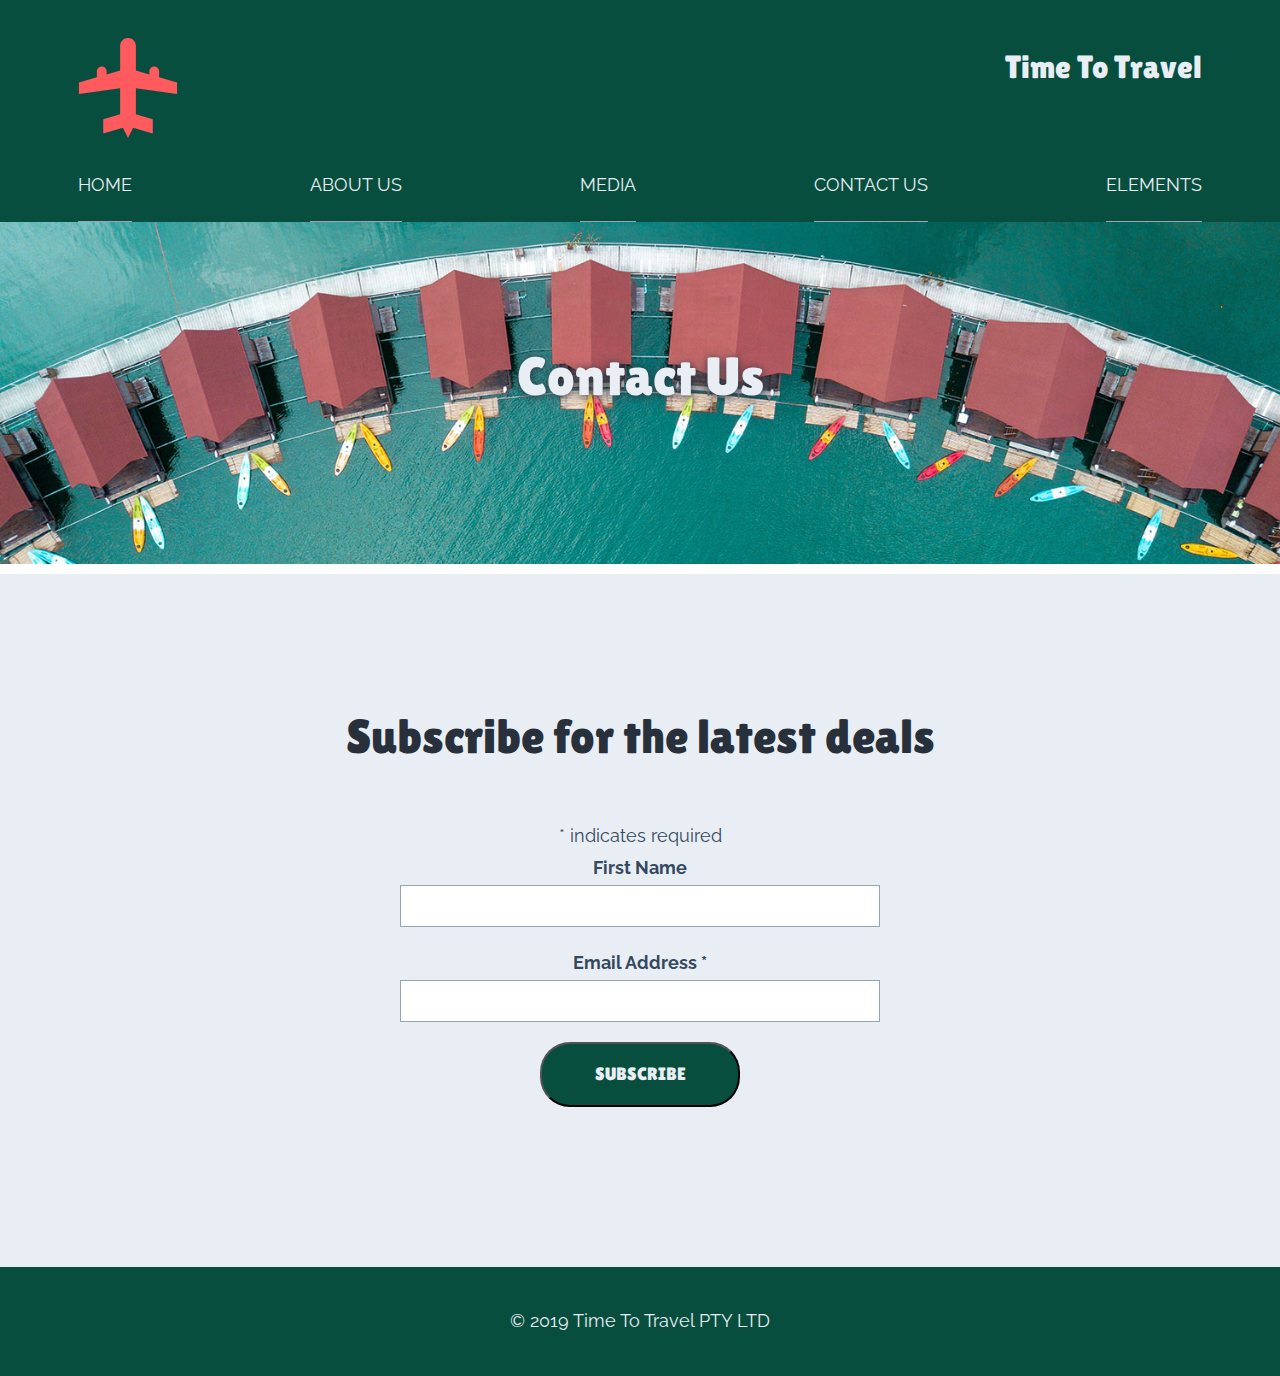
==== contact.html @ 922fc35a "hero images on all pages" ====
<!DOCTYPE html>

<html>
  <head>
    <meta charset="utf-8" />
    <title>
      Contact - Time To Travel
    </title>

    <meta name="viewport" content="width=device-width, intial-scale=1">

    <link rel="stylesheet" href="resources/css/normalize.css">

    <link rel="stylesheet" href="resources/css/main.css">

    <link rel="apple-touch-icon" sizes="180x180" href="resources/icons/apple-touch-icon.png">
    <link rel="icon" type="image/png" sizes="32x32" href="resources/icons/favicon-32x32.png">
    <link rel="icon" type="image/png" sizes="16x16" href="resources/icons/favicon-16x16.png">
    <link rel="manifest" href="resources/icons/site.webmanifest">
    <link rel="mask-icon" href="resources/icons/safari-pinned-tab.svg" color="#5bbad5">
    <link rel="shortcut icon" href="resources/icons/favicon.ico">
    <meta name="msapplication-TileColor" content="#2b5797">
    <meta name="msapplication-config" content="resources/icons/browserconfig.xml">
     <meta name="theme-color" content="#ffffff">

    <meta
      name="description"
      content="Find exclusive, boutique holidays, cruises amd adventures from Australia's leading travel agent."
    />
  </head>

  <body>
    <header>
      <div class="layout-wide">
        <div class="logo-wrapper">
          <a href="index.html">
            <img
              alt="Time To Travel logo"
              src="resources/images/logo.svg"
              class="logo"
            />
          </a>
        </div> <!--logo-wrapper-->

        <div class="site-title">
          Time To Travel
        </div> <!--site-title-->
      </div> <!--layout-wide-->
    </header>

    <div class="navigation">
      <button class="nav-prompt">Open Navigation</button>
      <nav class="layout-wide nav-inner" aria-expanded="false">

        <ul>
          <li>
            <a href="index.html">Home</a>
          </li>
          <li>
            <a href="about.html">About Us</a>
          </li>
          <li>
            <a href="media.html">Media</a>
          </li>
          <li>
            <a href="contact.html">Contact Us</a>
          </li>
          <li>
            <a href="elements.html">Elements</a>
          </li>
        </ul>

      </nav>

    </div>



    <main>

      <div class="hero-module")>
        <img src="resources/images/thailand-wide-1500.jpg" alt="Thailand">
        <div class="hero-content")>
          <h1 class="layout-wide heading-main">
          Contact Us
        </h1>
        </div>
      </div>
       
    </main>
    <footer>
      <div class="footer-subscribe">
        <div class="layout-wide">
          <!-- Begin Mailchimp Signup Form -->
          <div id="mc_embed_signup">
            <form
              action="https://gmail.us20.list-manage.com/subscribe/post?u=51a90b81bc64003e3a34ebdf0&amp;id=e31b52f57f"
              method="post"
              id="mc-embedded-subscribe-form"
              name="mc-embedded-subscribe-form"
              class="validate"
              target="_blank"
              novalidate
            >
              <div id="mc_embed_signup_scroll">
                <h2>Subscribe for the latest deals</h2>
                <div class="indicates-required">
                  <span class="asterisk">*</span> indicates required
                </div>
                <div class="mc-field-group">
                  <label for="mce-FNAME">First Name </label>
                  <input
                    type="text"
                    value=""
                    name="FNAME"
                    class=""
                    id="mce-FNAME"
                  />
                </div>
                <div class="mc-field-group">
                  <label for="mce-EMAIL"
                    >Email Address <span class="asterisk">*</span>
                  </label>
                  <input
                    type="email"
                    value=""
                    name="EMAIL"
                    class="required email"
                    id="mce-EMAIL"
                  />
                </div>
                <div id="mce-responses" class="clear">
                  <div
                    class="response"
                    id="mce-error-response"
                    style="display:none"
                  ></div>
                  <div
                    class="response"
                    id="mce-success-response"
                    style="display:none"
                  ></div>
                </div>
                <!-- real people should not fill this in and expect good things - do not remove this or risk form bot signups-->
                <div
                  style="position: absolute; left: -5000px;"
                  aria-hidden="true"
                >
                  <input
                    type="text"
                    name="b_51a90b81bc64003e3a34ebdf0_e31b52f57f"
                    tabindex="-1"
                    value=""
                  />
                </div>
                <div class="clear">
                  <input
                    type="submit"
                    value="Subscribe"
                    name="subscribe"
                    id="mc-embedded-subscribe"
                    class="button"
                  />
                </div>
              </div>
            </form>
          </div>
          <script
            type="text/javascript"
            src="//s3.amazonaws.com/downloads.mailchimp.com/js/mc-validate.js"
          ></script
          ><script type="text/javascript">
            (function($) {
              window.fnames = new Array();
              window.ftypes = new Array();
              fnames[1] = "FNAME";
              ftypes[1] = "text";
              fnames[0] = "EMAIL";
              ftypes[0] = "email";
              fnames[3] = "ADDRESS";
              ftypes[3] = "address";
              fnames[4] = "PHONE";
              ftypes[4] = "phone";
            })(jQuery);
            var $mcj = jQuery.noConflict(true);
          </script> <!--End mc_embed_signup-->
        </div> <!--footer layout-wide-->
      </div> <!--footer footer-subscribe-->
      <div class="footer-notices">
        <div class="layout-wide">
          <p>&copy; 2019 Time To Travel PTY LTD</p>
        </div> <!--footer layout-wide-->
      </div> <!--footer-notices-->
    </footer>

    <script src="resources/js/css-var-polyfill.js"></script>

    <script src="resources/js//jquery.js"></script>

    <script src="resources/js/scripts.js"></script>

  </body>
</html>
---- resources/css/main.css ----
@import url('https://fonts.googleapis.com/css?family=Lilita+One|Raleway');

/* -----------------VARIABLES */
:root {
    /* Colors */
    --color-green: #084e3f;
    --color-red: #ff5b5e;
    --color-deep-blue: #28313b;
    --color-light-grey: #97a4b1;
    --color-mid-blue: #34495e;
    --color-almost-white: #e8eef4;
  
    /* abstract colors out */
    --main-text-color: var(--color-mid-blue);
    --strong-text-color: var(--color-deep-blue);
    --alternative-text-color: var(--color-almost-white);
    --link-color: var(--color-red);
    --border-color: var(--color-light-grey);
    
    --secondary-bg-color: var(--color-almost-white);
    --alternative-bg-color: var(--color-green);
  
    --padder: 3%;
    --spacer: 20px;
    --spacer-large: 80px;
    --transition-time: 0.3s;
  
    --font-size-site-title: 32px;
    --font-size-page-title: 40px;
    --font-size-section-title: 30px; 
    --font-size-sub-title: 24px;
    --font-size-heading-small: 16px;

    --font-default: 'Raleway', sans-serif;
    --font-heading: 'Lilita One', cursive;
   
    --area-wide: 1200px;
    --area-narrow: 800px;
  }

  @media screen and (min-width: 800px) {
      :root {
          --font-size-page-title: 54px;
          --font-size-section-title: 48px;
      }
  }

/* -----------------GLOBAL DEFAULTS */
* {
    box-sizing: border-box;
}

body {
    color: var(--main-text-color);
    font-family: var(--font-default);
    font-size: 18px;
    line-height: 1.8;
}

img {
    max-width: 100%;
    height: auto;
}

/* -----------------HEADINGS AND TYPE */
h1,
h2,
h3,
h4 {
    font-family: var(--font-heading);
    color: var(--strong-text-color);
    font-weight: normal;
}

h1 {
    font-size: var(--font-size-page-title);
}

h2 {
    font-size: var(--font-size-section-title);
}

h3 {
    font-size: var(--font-size-sub-title);
}

h4 {
    font-size: var(--font-size-heading-small);
}

a {
    color: var(--link-color);
}

a:hover {
    color: var(--strong-text-color);
}


/* -----------------LAYOUTS */
.layout-wide {
    max-width: var(--area-wide);
    margin-bottom: var(--spacer-large);
    margin-left: auto;
    margin-right: auto;
    padding-left: var(--padder);
    padding-right: var(--padder);
}
.layout-full-width {
    width: 100%;
    margin-bottom: var(--spacer-large);
}

/* -----------------HEADER */
header {
    background-color: var(--alternative-bg-color);
    padding-top: var(--padder);
}
header .layout-wide {
    overflow: hidden;
    margin-bottom: 0;
}

.logo-wrapper {
    width: 20%;
    float: left;
}
.site-title {
    color: var(--alternative-text-color);
    font-size: var(--font-size-site-title);
    width: 80%;
    float: right;
    text-align: right;
    font-family: var(--font-heading);
}

/* -----------------NAVIGATION */
.navigation {
    background-color: var(--alternative-bg-color);
    position: sticky;
    top: 0;
}

.nav-prompt {
    width: 100%;
    background-color: var(--alternative-bg-color);
    color: var(--alternative-text-color);
    padding-top: var(--padder);
    padding-bottom: var(--padder);
    border: none;
    border-top: 2px solid black;
}

.nav-inner {
    margin-bottom: 0;
}

.nav-inner ul {
    padding: 0;
    margin: 0;
    text-align: center;
    list-style: none;
}

.nav-inner a{
    color: var(--alternative-text-color);
    text-transform: uppercase;
    text-decoration: none;
    border-bottom: 1px solid var(--border-color);
    padding-top: var(--spacer);
    padding-bottom: var(--spacer);
    display: block;
}

@media screen and (min-width: 800px) {
    .nav-prompt {
        display: none;
    }

    .nav-inner ul{
        display: flex;
        justify-content: space-between;
    }
}

@media screen and (max-width: 800px) {
    .nav-inner{
    overflow: hidden;
    transition: var(--transition-time) ease-in-out;
}
    .nav-inner[aria-expanded="false"] {
        max-height: 0;
    }
    .nav-inner[aria-expanded="true"] {
        max-height: 100vh;
    }
}

/* -----------------FOOTER */
footer {
    background-color: var(--alternative-bg-color);
}
.footer-subscribe {
    background-color: var(--alternative-text-color);
    padding-top: var(--spacer-large);
    padding-bottom: var(--spacer-large);
    text-align: center;
}
.footer-notices {
    padding-top: var(--spacer);
    padding-bottom: var(--spacer);
}

.footer-notices .layout-wide {
    margin-bottom: 0;
    color: var(--alternative-text-color);
    text-align: center;
}



/* -----------------FORMS */
label {
    font-weight: bold;
    display: block;
}

input[type="text"],
input[type="email"] {
    border: 1px solid var(--border-color);
    padding: 10px;
    width: 100%;
    max-width: 480px;
    margin-bottom: var(--spacer);
}

input[type="submit"] {
    font-family: var(--font-heading);
    background-color: var(--alternative-bg-color);
    color: var(--alternative-text-color);
    padding: var(--spacer);
    border-radius: 30px;
    min-width: 200px;
    text-transform: uppercase;
}

input[type="submit"]:hover {
    background-color: var(--strong-text-color);


}

/* -----------------MODULES */

/** hero module **/
.hero-module img {
    width: 100%;
}

@media screen and (min-width: 800px) {
    .hero-module {
        position: relative;
    }
    .hero-content {
        position: absolute;
        bottom: 0;
        height: 100%;
        width: 100%;
        display: flex;
        align-items: center; 
    }
    .heading-main {
        color: var(--alternative-text-color);
        text-shadow: 0px 1px 10px var(--strong-text-color);
    }
}


/* -----------------VARIABLES */



/* -----------------VARIABLES */
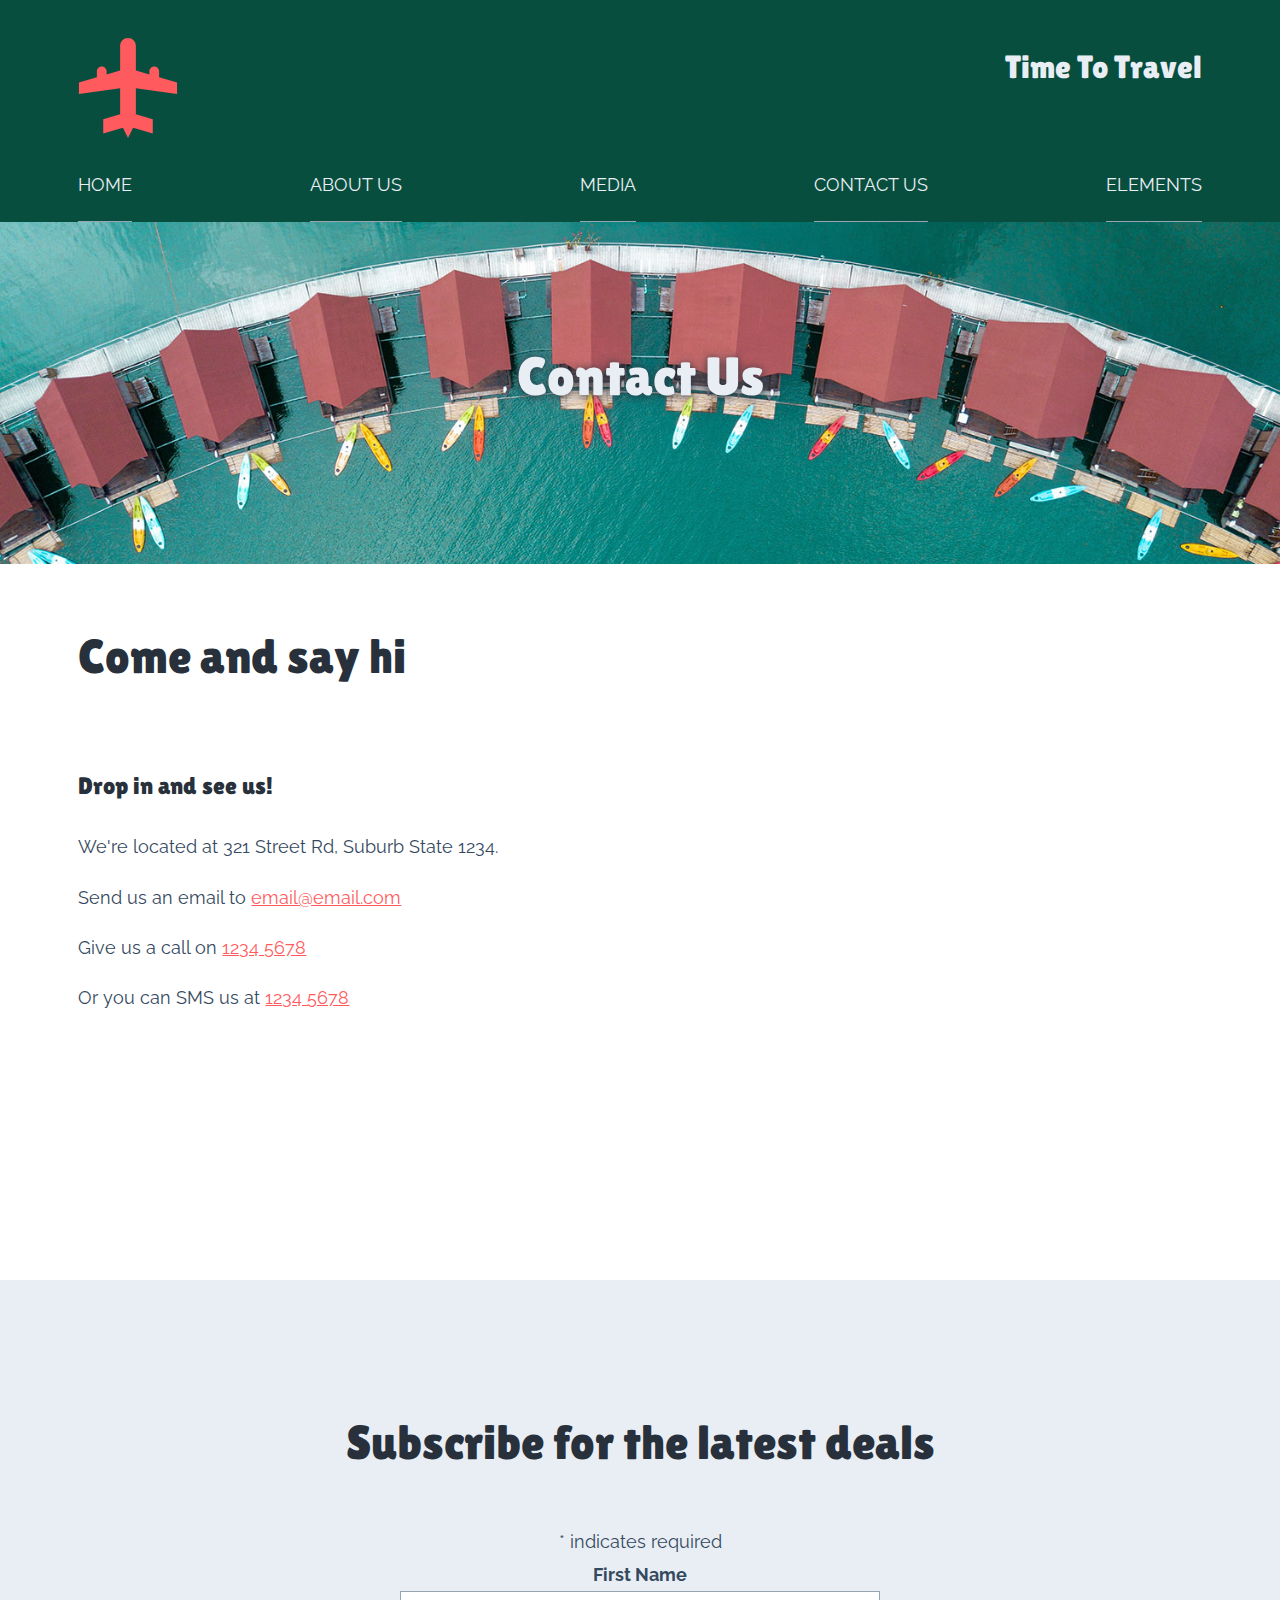
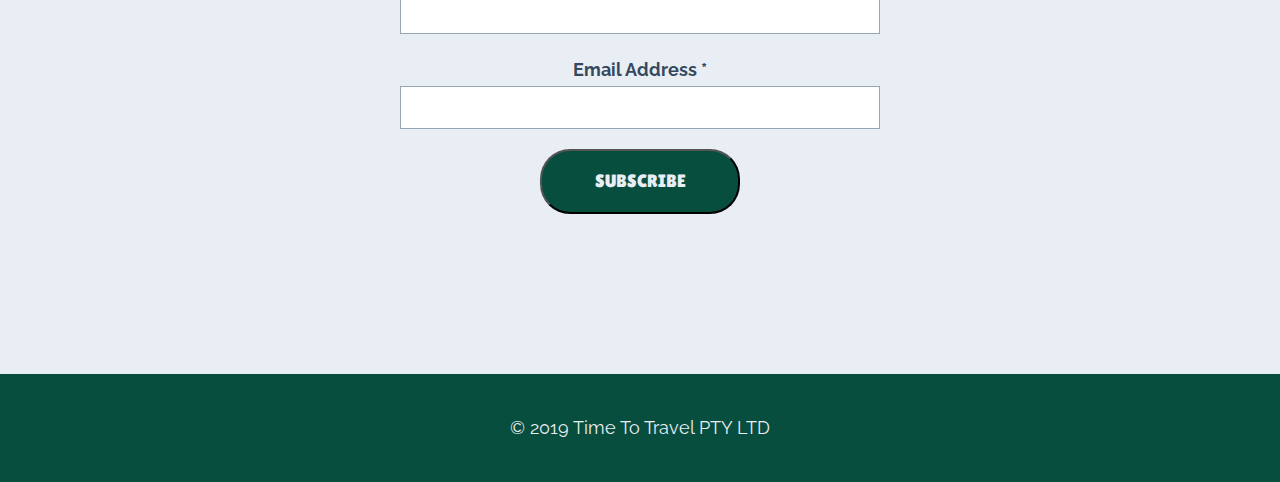
==== commit d0a428bc: "google maps added" ====
--- a/contact.html
+++ b/contact.html
@@ -86,6 +86,32 @@
         </h1>
         </div>
       </div>
+
+<section class="layout-wide">
+  <h2>Come and say hi</h2>
+  <div class="content-area-grid">
+    <div>
+        <h3>Drop in and see us!</h3>
+        <p>We're located at 321 Street Rd, Suburb State 1234.</p>
+        
+        <p>Send us an email to <a href="mailto:email@email.com">email@email.com</a></p>
+        
+        <p>Give us a call on <a href="tel:12345678">1234 5678</a></p>
+        
+        <p>Or you can SMS us at <a href="sms:12345678">1234 5678</a></p>
+    </div>
+
+    <div>
+        <iframe src="https://www.google.com/maps/embed?pb=!1m18!1m12!1m3!1d3539.684068670723!2d153.01053871495662!3d-27.47909342368115!2m3!1f0!2f0!3f0!3m2!1i1024!2i768!4f13.1!3m3!1m2!1s0x6b9150a0e5bfa99b%3A0x9ae37499fd5e1045!2sLoft+West+End!5e0!3m2!1sen!2sau!4v1549779768751" width="600" height="450" frameborder="0" style="border:0" allowfullscreen></iframe>
+
+    </div>
+
+  </div>
+
+
+</section>
+
+
        
     </main>
     <footer>
--- a/resources/css/main.css
+++ b/resources/css/main.css
@@ -62,6 +62,14 @@
     height: auto;
 }
 
+video {
+    max-width: 100%;
+}
+
+iframe {
+    max-width: 100%;
+}
+
 /* -----------------HEADINGS AND TYPE */
 h1,
 h2,
@@ -139,6 +147,7 @@
     background-color: var(--alternative-bg-color);
     position: sticky;
     top: 0;
+    z-index: 50;
 }
 
 .nav-prompt {
@@ -268,6 +277,7 @@
         width: 100%;
         display: flex;
         align-items: center; 
+        text-align: center;
     }
     .heading-main {
         color: var(--alternative-text-color);
@@ -275,6 +285,41 @@
     }
 }
 
+/** grids **/
+
+@media screen and (min-width: 800px) {
+    .content-area-grid {
+        display: grid;
+        grid-template-columns: 48% 48%;
+        justify-content: space-between;
+    }
+}
+
+/** image gallery **/
+.image-gallery ul {
+    list-style: none;
+    padding: 0;
+    margin: 0;
+    overflow: hidden;
+}
+
+.image-gallery li {
+    float: left;
+    max-width: 250px;
+    margin: 10px;
+}
+
+.image-gallery a img {
+    display: block;
+    filter: grayscale(70);
+    box-shadow: 0px 1px 10px var(--strong-text-color);
+    transition: var(--transition-time);
+}
+
+.image-gallery a:hover img {
+    filter: unset;
+    transform: scale(1.05);
+}
 
 /* -----------------VARIABLES */
 
